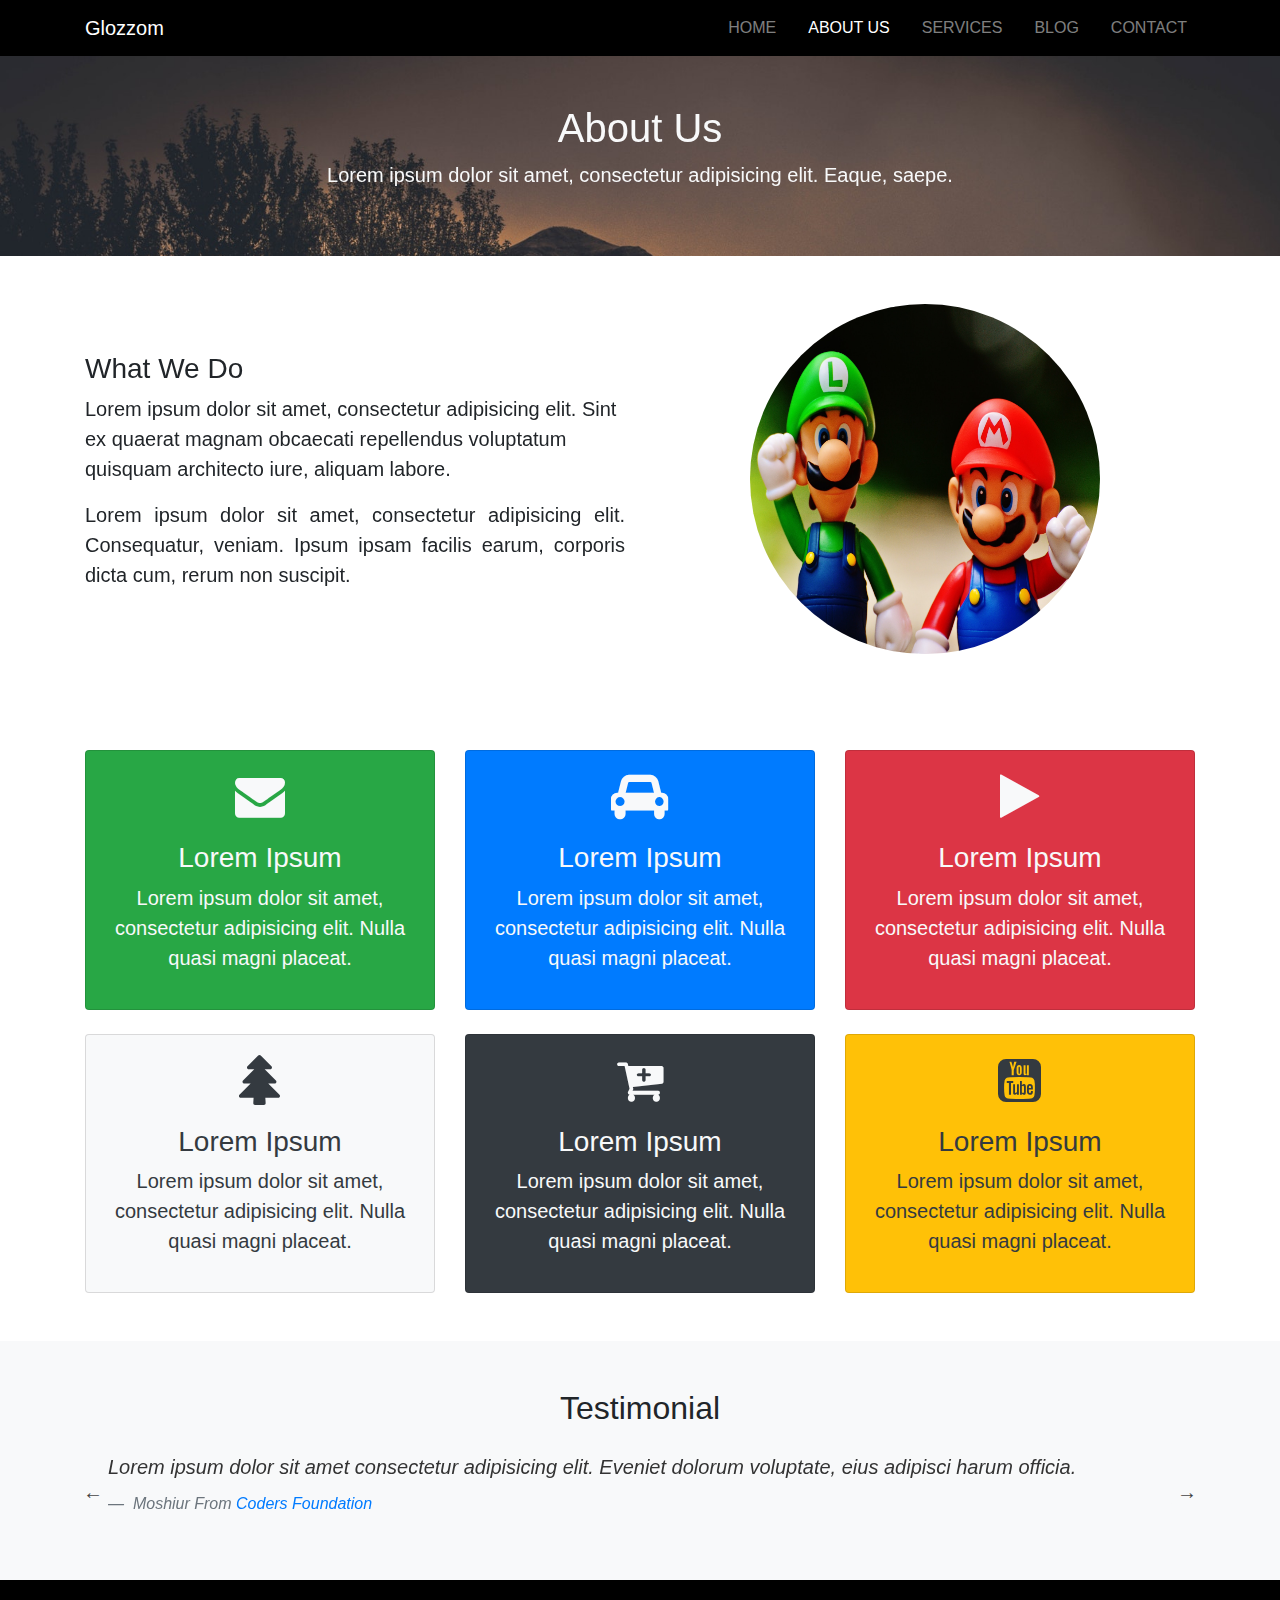
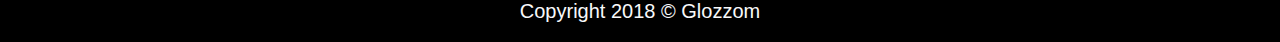
==== about.html @ c4d8cd4e "first commit" ====
<!DOCTYPE html>
<html lang="en">
<head>
    <!-- Meta Data -->
    <meta charset="UTF-8">
    <meta name="viewport" content="width=device-width, initial-scale=1.0">
    <meta http-equiv="X-UA-Compatible" content="ie=edge">

    <!-- Favicon -->
    <link rel="shortcut icon" href="img/icon.png" type="image/x-icon">

    <!-- CSS -->
    <link rel="stylesheet" href="css/uikit.min.css">
    <link rel="stylesheet" href="css/slick.css">
    <link rel="stylesheet" href="css/slick-theme.css">
    <link rel="stylesheet" href="css/font-awesome.min.css">
    <link rel="stylesheet" href="css/bootstrap.css">
    <link rel="stylesheet" href="css/navbar-fixed.css">
    <link rel="stylesheet" href="css/aos.css">

    <link rel="stylesheet" href="scss/style.css">

    <title>Glozzom</title>
</head>
<body>
                <!------------- NAVIGATION ---------->
    <nav class="navbar navbar-dark navbar-expand-md" uk-sticky="top: 200; animation: uk-animation-slide-top; bottom: #sticky-on-scroll-up">
      <div class="container">
        <a class="navbar-brand" href="index.html">Glozzom</a>
           <button class="navbar-toggler navbar-toggler-right" data-toggle="collapse" data-target="#navbarNav">
             <span class="navbar-toggler-icon"></span>
            </button>
            <div class="collapse navbar-collapse" id="navbarNav">
              <ul class="navbar-nav ml-auto">
                <li class="nav-item">
                  <a class="nav-link" href="index.html">HOME</a>
                </li>
                <li class="nav-item active">
                  <a class="nav-link" href="about.html">ABOUT US</a>
                </li>
                <li class="nav-item">
                  <a class="nav-link" href="services.html">SERVICES</a>
                </li>
                <li class="nav-item">
                   <a class="nav-link" href="blog.html">BLOG</a>
                </li>
                <li class="nav-item">
                   <a class="nav-link" href="contact.html">CONTACT</a>
                </li>
              </ul>
            </div>
      </div>
    </nav>

                        <!---------- ABOUT-Page Header ------------->
  <section id="page-header" class="text-center text-light">
    <div class="container">
      <div class="row">
        <div class="col pt-5" data-aos="zoom-in">
          <h1>About Us</h1>
          <p class="lead">Lorem ipsum dolor sit amet, consectetur adipisicing elit. Eaque, saepe.</p>
        </div>
      </div>
    </div>
  </section>

                            <!-- ABOUT-INFO -->
  <section id="about-info" class="py-5">
    <div class="container">
      <div class="row">
        <div class="col-md-6 align-self-center" data-aos="fade-up"
        data-aos-duration="3000">
          <h3>What We Do</h3>
          <p class="lead">Lorem ipsum dolor sit amet, consectetur adipisicing elit. Sint ex quaerat magnam obcaecati repellendus voluptatum quisquam architecto iure, aliquam labore.</p>
          <p class="lead text-justify">Lorem ipsum dolor sit amet, consectetur adipisicing elit. Consequatur, veniam. Ipsum ipsam facilis earum, corporis dicta cum, rerum non suscipit.</p>
        </div>
        <div class="col-md-6 text-center" data-aos="fade-up"
        data-aos-duration="3000">
          <img src="img/image4.jpeg" class="img-fluid rounded-circle">
        </div>
      </div>
    </div>
  </section>

                            <!-- ICON-Boxes -->
  <section id="icon-boxes" class="py-5 text-light text-center">
    <div class="container">
      <div class="row">
        <div class="col-md-4">
          <div class="card bg-success">
            <div class="card-body">
              <i class="fa fa-envelope"></i>
              <h3>Lorem Ipsum</h3>
              <p class="lead">Lorem ipsum dolor sit amet, consectetur adipisicing elit. Nulla quasi magni placeat.</p>
            </div>
          </div>
        </div>
        <div class="col-md-4">
          <div class="card bg-primary">
            <div class="card-body">
              <i class="fa fa-car"></i>
              <h3>Lorem Ipsum</h3>
              <p class="lead">Lorem ipsum dolor sit amet, consectetur adipisicing elit. Nulla quasi magni placeat.</p>
            </div>
          </div>
        </div>
        <div class="col-md-4">
          <div class="card bg-danger">
            <div class="card-body">
              <i class="fa fa-play"></i>
              <h3>Lorem Ipsum</h3>
              <p class="lead">Lorem ipsum dolor sit amet, consectetur adipisicing elit. Nulla quasi magni placeat.</p>
            </div>
          </div>
        </div>
      </div>
      <div class="row pt-0 pt-md-4">
        <div class="col-md-4">
          <div class="card bg-light text-dark">
            <div class="card-body">
              <i class="fa fa-tree"></i>
              <h3>Lorem Ipsum</h3>
              <p class="lead">Lorem ipsum dolor sit amet, consectetur adipisicing elit. Nulla quasi magni placeat.</p>
            </div>
          </div>
        </div>
        <div class="col-md-4">
          <div class="card bg-dark">
            <div class="card-body">
              <i class="fa fa-cart-plus"></i>
              <h3>Lorem Ipsum</h3>
              <p class="lead">Lorem ipsum dolor sit amet, consectetur adipisicing elit. Nulla quasi magni placeat.</p>
            </div>
          </div>
        </div>
        <div class="col-md-4">
          <div class="card bg-warning text-dark">
            <div class="card-body">
              <i class="fa fa-youtube-square"></i>
              <h3>Lorem Ipsum</h3>
              <p class="lead">Lorem ipsum dolor sit amet, consectetur adipisicing elit. Nulla quasi magni placeat.</p>
            </div>
          </div>
        </div>
      </div>
    </div>
  </section>


                          <!------- Testimonial --------->
  <section id="testimonial" class="bg-light py-5">
    <div class="container">
      <div class="row text-center">
        <div class="col">
          <h2>Testimonial</h2>
        </div>
      </div>
      <div class="row mt-3 mx-2">
        <div class="col">
          <div class="slider">
            <div>
              <blockquote class="blockquote">
               <p class="lead">Lorem ipsum dolor sit amet consectetur adipisicing elit. Eveniet dolorum voluptate, eius adipisci harum officia.</p>
               <footer class="blockquote-footer">
                Moshiur From <a href="http://www.codersfoundation.com/">Coders Foundation</a>
               </footer>
             </blockquote>
            </div>
            <div>
              <blockquote class="blockquote">
                <p class="lead">Lorem ipsum dolor sit amet consectetur adipisicing elit. Eveniet dolorum voluptate, eius adipisci harum officia.</p>
                <footer class="blockquore-footer">
                Munna From <a href="http://www.codersfoundation.com/">Coders Foundation</a>
                </footer>
              </blockquote>
            </div>
          </div>
        </div>
      </div>
    </div>
  </section>
 

                            <!--------- Copyright ----------->
    <section id="copyright" class="text-center text-light py-3">
      <div class="container">
        <div class="row">
          <div class="col">
            <P class="lead mb-0">Copyright 2018 &copy; Glozzom</P>
          </div>
        </div>
      </div>
    </section>


    <!-- JS -->
    <script src="js/jquery.min.js"></script>
    <script src="js/popper.min.js"></script>
    <script src="js/bootstrap.min.js"></script>
    <script src="js/navbar-fixed.js"></script>
    <script src="js/uikit.min.js"></script>
    <script src="js/uikit-icons.min.js"></script>
    <script src="js/slick.js"></script>
    <script src="js/main.js"></script>
    <script src="js/aos.js"></script>

        <script>
          AOS.init({
            duration: 1000
          });
        </script>
      <!-- eta "AOS" er jquery code -->

</body>
</html>
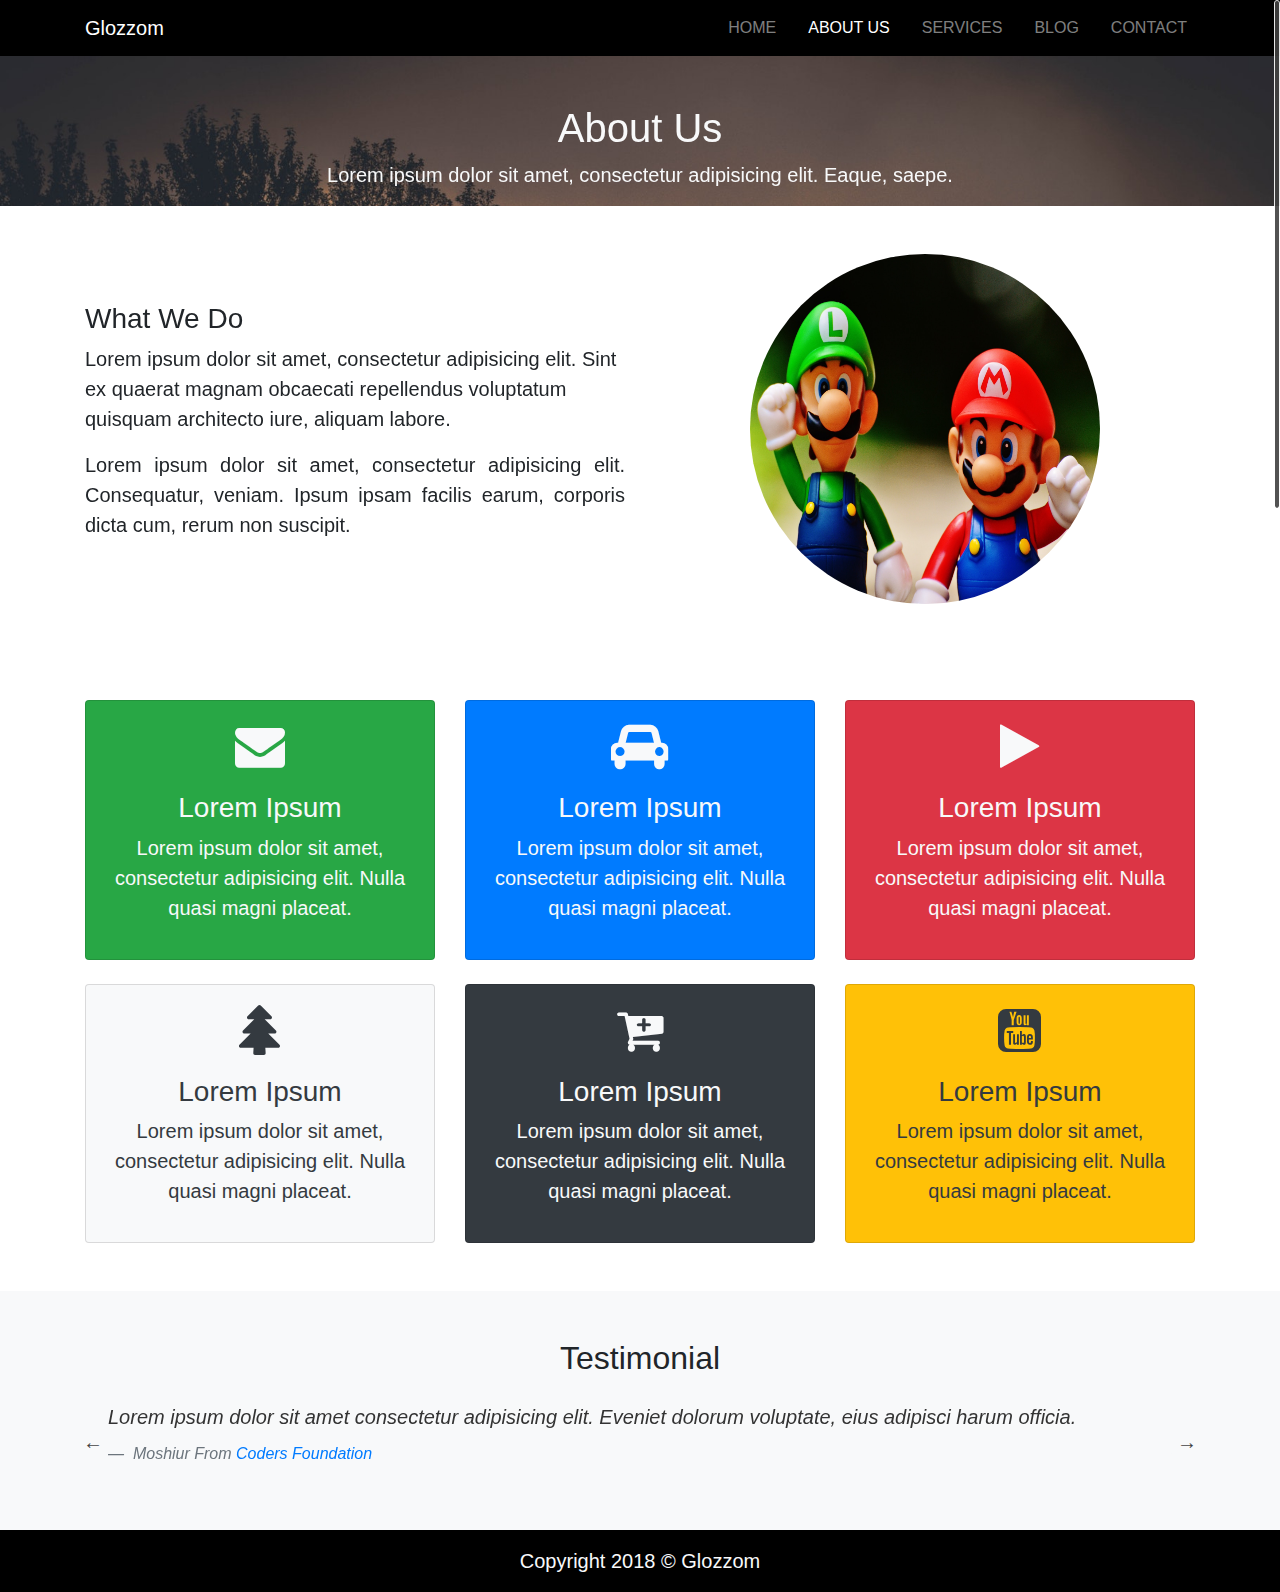
==== commit b3328394: "updated" ====
--- a/about.html
+++ b/about.html
@@ -1,215 +1,226 @@
-<!DOCTYPE html>
-<html lang="en">
-<head>
-    <!-- Meta Data -->
-    <meta charset="UTF-8">
-    <meta name="viewport" content="width=device-width, initial-scale=1.0">
-    <meta http-equiv="X-UA-Compatible" content="ie=edge">
-
-    <!-- Favicon -->
-    <link rel="shortcut icon" href="img/icon.png" type="image/x-icon">
-
-    <!-- CSS -->
-    <link rel="stylesheet" href="css/uikit.min.css">
-    <link rel="stylesheet" href="css/slick.css">
-    <link rel="stylesheet" href="css/slick-theme.css">
-    <link rel="stylesheet" href="css/font-awesome.min.css">
-    <link rel="stylesheet" href="css/bootstrap.css">
-    <link rel="stylesheet" href="css/navbar-fixed.css">
-    <link rel="stylesheet" href="css/aos.css">
-
-    <link rel="stylesheet" href="scss/style.css">
-
-    <title>Glozzom</title>
-</head>
-<body>
-                <!------------- NAVIGATION ---------->
-    <nav class="navbar navbar-dark navbar-expand-md" uk-sticky="top: 200; animation: uk-animation-slide-top; bottom: #sticky-on-scroll-up">
-      <div class="container">
-        <a class="navbar-brand" href="index.html">Glozzom</a>
-           <button class="navbar-toggler navbar-toggler-right" data-toggle="collapse" data-target="#navbarNav">
-             <span class="navbar-toggler-icon"></span>
-            </button>
-            <div class="collapse navbar-collapse" id="navbarNav">
-              <ul class="navbar-nav ml-auto">
-                <li class="nav-item">
-                  <a class="nav-link" href="index.html">HOME</a>
-                </li>
-                <li class="nav-item active">
-                  <a class="nav-link" href="about.html">ABOUT US</a>
-                </li>
-                <li class="nav-item">
-                  <a class="nav-link" href="services.html">SERVICES</a>
-                </li>
-                <li class="nav-item">
-                   <a class="nav-link" href="blog.html">BLOG</a>
-                </li>
-                <li class="nav-item">
-                   <a class="nav-link" href="contact.html">CONTACT</a>
-                </li>
-              </ul>
-            </div>
-      </div>
-    </nav>
-
-                        <!---------- ABOUT-Page Header ------------->
-  <section id="page-header" class="text-center text-light">
-    <div class="container">
-      <div class="row">
-        <div class="col pt-5" data-aos="zoom-in">
-          <h1>About Us</h1>
-          <p class="lead">Lorem ipsum dolor sit amet, consectetur adipisicing elit. Eaque, saepe.</p>
-        </div>
-      </div>
-    </div>
-  </section>
-
-                            <!-- ABOUT-INFO -->
-  <section id="about-info" class="py-5">
-    <div class="container">
-      <div class="row">
-        <div class="col-md-6 align-self-center" data-aos="fade-up"
-        data-aos-duration="3000">
-          <h3>What We Do</h3>
-          <p class="lead">Lorem ipsum dolor sit amet, consectetur adipisicing elit. Sint ex quaerat magnam obcaecati repellendus voluptatum quisquam architecto iure, aliquam labore.</p>
-          <p class="lead text-justify">Lorem ipsum dolor sit amet, consectetur adipisicing elit. Consequatur, veniam. Ipsum ipsam facilis earum, corporis dicta cum, rerum non suscipit.</p>
-        </div>
-        <div class="col-md-6 text-center" data-aos="fade-up"
-        data-aos-duration="3000">
-          <img src="img/image4.jpeg" class="img-fluid rounded-circle">
-        </div>
-      </div>
-    </div>
-  </section>
-
-                            <!-- ICON-Boxes -->
-  <section id="icon-boxes" class="py-5 text-light text-center">
-    <div class="container">
-      <div class="row">
-        <div class="col-md-4">
-          <div class="card bg-success">
-            <div class="card-body">
-              <i class="fa fa-envelope"></i>
-              <h3>Lorem Ipsum</h3>
-              <p class="lead">Lorem ipsum dolor sit amet, consectetur adipisicing elit. Nulla quasi magni placeat.</p>
-            </div>
-          </div>
-        </div>
-        <div class="col-md-4">
-          <div class="card bg-primary">
-            <div class="card-body">
-              <i class="fa fa-car"></i>
-              <h3>Lorem Ipsum</h3>
-              <p class="lead">Lorem ipsum dolor sit amet, consectetur adipisicing elit. Nulla quasi magni placeat.</p>
-            </div>
-          </div>
-        </div>
-        <div class="col-md-4">
-          <div class="card bg-danger">
-            <div class="card-body">
-              <i class="fa fa-play"></i>
-              <h3>Lorem Ipsum</h3>
-              <p class="lead">Lorem ipsum dolor sit amet, consectetur adipisicing elit. Nulla quasi magni placeat.</p>
-            </div>
-          </div>
-        </div>
-      </div>
-      <div class="row pt-0 pt-md-4">
-        <div class="col-md-4">
-          <div class="card bg-light text-dark">
-            <div class="card-body">
-              <i class="fa fa-tree"></i>
-              <h3>Lorem Ipsum</h3>
-              <p class="lead">Lorem ipsum dolor sit amet, consectetur adipisicing elit. Nulla quasi magni placeat.</p>
-            </div>
-          </div>
-        </div>
-        <div class="col-md-4">
-          <div class="card bg-dark">
-            <div class="card-body">
-              <i class="fa fa-cart-plus"></i>
-              <h3>Lorem Ipsum</h3>
-              <p class="lead">Lorem ipsum dolor sit amet, consectetur adipisicing elit. Nulla quasi magni placeat.</p>
-            </div>
-          </div>
-        </div>
-        <div class="col-md-4">
-          <div class="card bg-warning text-dark">
-            <div class="card-body">
-              <i class="fa fa-youtube-square"></i>
-              <h3>Lorem Ipsum</h3>
-              <p class="lead">Lorem ipsum dolor sit amet, consectetur adipisicing elit. Nulla quasi magni placeat.</p>
-            </div>
-          </div>
-        </div>
-      </div>
-    </div>
-  </section>
-
-
-                          <!------- Testimonial --------->
-  <section id="testimonial" class="bg-light py-5">
-    <div class="container">
-      <div class="row text-center">
-        <div class="col">
-          <h2>Testimonial</h2>
-        </div>
-      </div>
-      <div class="row mt-3 mx-2">
-        <div class="col">
-          <div class="slider">
-            <div>
-              <blockquote class="blockquote">
-               <p class="lead">Lorem ipsum dolor sit amet consectetur adipisicing elit. Eveniet dolorum voluptate, eius adipisci harum officia.</p>
-               <footer class="blockquote-footer">
-                Moshiur From <a href="http://www.codersfoundation.com/">Coders Foundation</a>
-               </footer>
-             </blockquote>
-            </div>
-            <div>
-              <blockquote class="blockquote">
-                <p class="lead">Lorem ipsum dolor sit amet consectetur adipisicing elit. Eveniet dolorum voluptate, eius adipisci harum officia.</p>
-                <footer class="blockquore-footer">
-                Munna From <a href="http://www.codersfoundation.com/">Coders Foundation</a>
-                </footer>
-              </blockquote>
-            </div>
-          </div>
-        </div>
-      </div>
-    </div>
-  </section>
- 
-
-                            <!--------- Copyright ----------->
-    <section id="copyright" class="text-center text-light py-3">
-      <div class="container">
-        <div class="row">
-          <div class="col">
-            <P class="lead mb-0">Copyright 2018 &copy; Glozzom</P>
-          </div>
-        </div>
-      </div>
-    </section>
-
-
-    <!-- JS -->
-    <script src="js/jquery.min.js"></script>
-    <script src="js/popper.min.js"></script>
-    <script src="js/bootstrap.min.js"></script>
-    <script src="js/navbar-fixed.js"></script>
-    <script src="js/uikit.min.js"></script>
-    <script src="js/uikit-icons.min.js"></script>
-    <script src="js/slick.js"></script>
-    <script src="js/main.js"></script>
-    <script src="js/aos.js"></script>
-
-        <script>
-          AOS.init({
-            duration: 1000
-          });
-        </script>
-      <!-- eta "AOS" er jquery code -->
-
-</body>
+<!DOCTYPE html>
+<html lang="en">
+<head>
+    <!-- Meta Data -->
+    <meta charset="UTF-8">
+    <meta name="viewport" content="width=device-width, initial-scale=1.0">
+    <meta http-equiv="X-UA-Compatible" content="ie=edge">
+
+    <!-- Favicon -->
+    <link rel="shortcut icon" href="img/icon.png" type="image/x-icon">
+
+    <!-- CSS -->
+    <link rel="stylesheet" href="css/uikit.min.css">
+    <link rel="stylesheet" href="css/slick.css">
+    <link rel="stylesheet" href="css/slick-theme.css">
+    <link rel="stylesheet" href="css/font-awesome.min.css">
+    <link rel="stylesheet" href="css/bootstrap.css">
+    <link rel="stylesheet" href="css/navbar-fixed.css">
+    <link rel="stylesheet" href="css/aos.css">
+
+    <link rel="stylesheet" href="scss/style.css">
+
+    <title>Glozzom</title>
+</head>
+<body>
+                <!------------- NAVIGATION ---------->
+    <nav class="navbar navbar-dark navbar-expand-md" uk-sticky="top: 200; animation: uk-animation-slide-top; bottom: #sticky-on-scroll-up">
+      <div class="container">
+        <a class="navbar-brand" href="index.html">Glozzom</a>
+           <button class="navbar-toggler navbar-toggler-right" data-toggle="collapse" data-target="#navbarNav">
+             <span class="navbar-toggler-icon"></span>
+            </button>
+            <div class="collapse navbar-collapse" id="navbarNav">
+              <ul class="navbar-nav ml-auto">
+                <li class="nav-item">
+                  <a class="nav-link" href="index.html">HOME</a>
+                </li>
+                <li class="nav-item active">
+                  <a class="nav-link" href="about.html">ABOUT US</a>
+                </li>
+                <li class="nav-item">
+                  <a class="nav-link" href="services.html">SERVICES</a>
+                </li>
+                <li class="nav-item">
+                   <a class="nav-link" href="blog.html">BLOG</a>
+                </li>
+                <li class="nav-item">
+                   <a class="nav-link" href="contact.html">CONTACT</a>
+                </li>
+              </ul>
+            </div>
+      </div>
+    </nav>
+
+                        <!---------- ABOUT-Page Header ------------->
+  <section id="page-header" class="text-center text-light">
+    <div class="container">
+      <div class="row">
+        <div class="col pt-5" data-aos="zoom-in">
+          <h1>About Us</h1>
+          <p class="lead">Lorem ipsum dolor sit amet, consectetur adipisicing elit. Eaque, saepe.</p>
+        </div>
+      </div>
+    </div>
+  </section>
+
+                            <!-- ABOUT-INFO -->
+  <section id="about-info" class="py-5">
+    <div class="container">
+      <div class="row">
+        <div class="col-md-6 align-self-center" data-aos="fade-up"
+        data-aos-duration="2000">
+          <h3>What We Do</h3>
+          <p class="lead">Lorem ipsum dolor sit amet, consectetur adipisicing elit. Sint ex quaerat magnam obcaecati repellendus voluptatum quisquam architecto iure, aliquam labore.</p>
+          <p class="lead text-justify">Lorem ipsum dolor sit amet, consectetur adipisicing elit. Consequatur, veniam. Ipsum ipsam facilis earum, corporis dicta cum, rerum non suscipit.</p>
+        </div>
+        <div class="col-md-6 text-center" data-aos="fade-up"
+        data-aos-duration="1000">
+          <img src="img/image4.jpeg" class="img-fluid rounded-circle">
+        </div>
+      </div>
+    </div>
+  </section>
+
+                            <!-- ICON-Boxes -->
+  <section id="icon-boxes" class="py-5 text-light text-center">
+    <div class="container">
+      <div class="row">
+        <div class="col-md-4">
+          <div class="card bg-success">
+            <div class="card-body">
+              <i class="fa fa-envelope"></i>
+              <h3>Lorem Ipsum</h3>
+              <p class="lead">Lorem ipsum dolor sit amet, consectetur adipisicing elit. Nulla quasi magni placeat.</p>
+            </div>
+          </div>
+        </div>
+        <div class="col-md-4">
+          <div class="card bg-primary">
+            <div class="card-body">
+              <i class="fa fa-car"></i>
+              <h3>Lorem Ipsum</h3>
+              <p class="lead">Lorem ipsum dolor sit amet, consectetur adipisicing elit. Nulla quasi magni placeat.</p>
+            </div>
+          </div>
+        </div>
+        <div class="col-md-4">
+          <div class="card bg-danger">
+            <div class="card-body">
+              <i class="fa fa-play"></i>
+              <h3>Lorem Ipsum</h3>
+              <p class="lead">Lorem ipsum dolor sit amet, consectetur adipisicing elit. Nulla quasi magni placeat.</p>
+            </div>
+          </div>
+        </div>
+      </div>
+      <div class="row pt-0 pt-md-4">
+        <div class="col-md-4">
+          <div class="card bg-light text-dark">
+            <div class="card-body">
+              <i class="fa fa-tree"></i>
+              <h3>Lorem Ipsum</h3>
+              <p class="lead">Lorem ipsum dolor sit amet, consectetur adipisicing elit. Nulla quasi magni placeat.</p>
+            </div>
+          </div>
+        </div>
+        <div class="col-md-4">
+          <div class="card bg-dark">
+            <div class="card-body">
+              <i class="fa fa-cart-plus"></i>
+              <h3>Lorem Ipsum</h3>
+              <p class="lead">Lorem ipsum dolor sit amet, consectetur adipisicing elit. Nulla quasi magni placeat.</p>
+            </div>
+          </div>
+        </div>
+        <div class="col-md-4">
+          <div class="card bg-warning text-dark">
+            <div class="card-body">
+              <i class="fa fa-youtube-square"></i>
+              <h3>Lorem Ipsum</h3>
+              <p class="lead">Lorem ipsum dolor sit amet, consectetur adipisicing elit. Nulla quasi magni placeat.</p>
+            </div>
+          </div>
+        </div>
+      </div>
+    </div>
+  </section>
+
+
+                          <!------- Testimonial --------->
+  <section id="testimonial" class="bg-light py-5">
+    <div class="container">
+      <div class="row text-center">
+        <div class="col">
+          <h2>Testimonial</h2>
+        </div>
+      </div>
+      <div class="row mt-3 mx-2">
+        <div class="col">
+          <div class="slider">
+            <div>
+              <blockquote class="blockquote">
+               <p class="lead">Lorem ipsum dolor sit amet consectetur adipisicing elit. Eveniet dolorum voluptate, eius adipisci harum officia.</p>
+               <footer class="blockquote-footer">
+                Moshiur From <a href="http://www.codersfoundation.com/">Coders Foundation</a>
+               </footer>
+             </blockquote>
+            </div>
+            <div>
+              <blockquote class="blockquote">
+                <p class="lead">Lorem ipsum dolor sit amet consectetur adipisicing elit. Eveniet dolorum voluptate, eius adipisci harum officia.</p>
+                <footer class="blockquore-footer">
+                Munna From <a href="http://www.codersfoundation.com/">Coders Foundation</a>
+                </footer>
+              </blockquote>
+            </div>
+          </div>
+        </div>
+      </div>
+    </div>
+  </section>
+ 
+
+                            <!--------- Copyright ----------->
+    <section id="copyright" class="text-center text-light py-3">
+      <div class="container">
+        <div class="row">
+          <div class="col">
+            <P class="lead mb-0">Copyright 2018 &copy; Glozzom</P>
+          </div>
+        </div>
+      </div>
+    </section>
+
+
+    <!-- JS -->
+    <script src="js/jquery.min.js"></script>
+    <script src="js/popper.min.js"></script>
+    <script src="js/bootstrap.min.js"></script>
+    <script src="js/navbar-fixed.js"></script>
+    <script src="js/uikit.min.js"></script>
+    <script src="js/uikit-icons.min.js"></script>
+    <script src="js/slick.js"></script>
+    <script src="js/jquery.nicescroll.min.js"></script>
+    <script src="js/main.js"></script>
+    <script src="js/aos.js"></script>
+
+
+    <script>
+      $(function() {  
+      $("body").niceScroll({
+        cursorborder: "1px solid #fff",
+      });
+     });
+    </script>
+    <!-- eta "Nice Scroll bar" er jquery code -->
+
+      <script>
+        AOS.init({
+          duration: 1000
+        });
+      </script>
+    <!-- eta "AOS" er jquery code -->
+
+</body>
 </html>--- a/scss/style.css
+++ b/scss/style.css
@@ -99,20 +99,20 @@
   background: #7636ca;
 }
 
-#copyright {
-  background: #000;
-}
-
 #clients img {
   width: 170px;
   height: 170px;
+}
+
+#copyright {
+  background: #000;
 }
 
 #page-header {
   background: url("../img/image2.jpeg") no-repeat;
   background-size: cover;
   background-attachment: fixed;
-  height: 200px;
+  max-height: 200px;
 }
 
 #about-info img {
@@ -137,6 +137,30 @@
   height: 200px;
 }
 
+/*==================================
+            back-to-top
+====================================*/
+#back-to-top {
+  right: 20px;
+  bottom: 20px;
+  position: fixed;
+  padding: 3px 12px;
+  border-radius: 4px;
+  border: 2px solid yellow;
+  font-size: 20px;
+  display: none;
+  -webkit-transition: all 0.4s ease-out;
+  transition: all 0.4s ease-out;
+}
+
+#back-to-top:hover {
+  border: 2px solid #4719f0;
+  background-color: #fdfd35;
+  color: blue;
+}
+
+/*==================================*/
+
 @media (max-width: 767px) {
   .nav-item {
     padding-left: 0 !important;
@@ -154,4 +178,4 @@
     min-height: 350px;
   }
 }
-/*# sourceMappingURL=style.css.map */+/*# sourceMappingURL=style.css.map */
